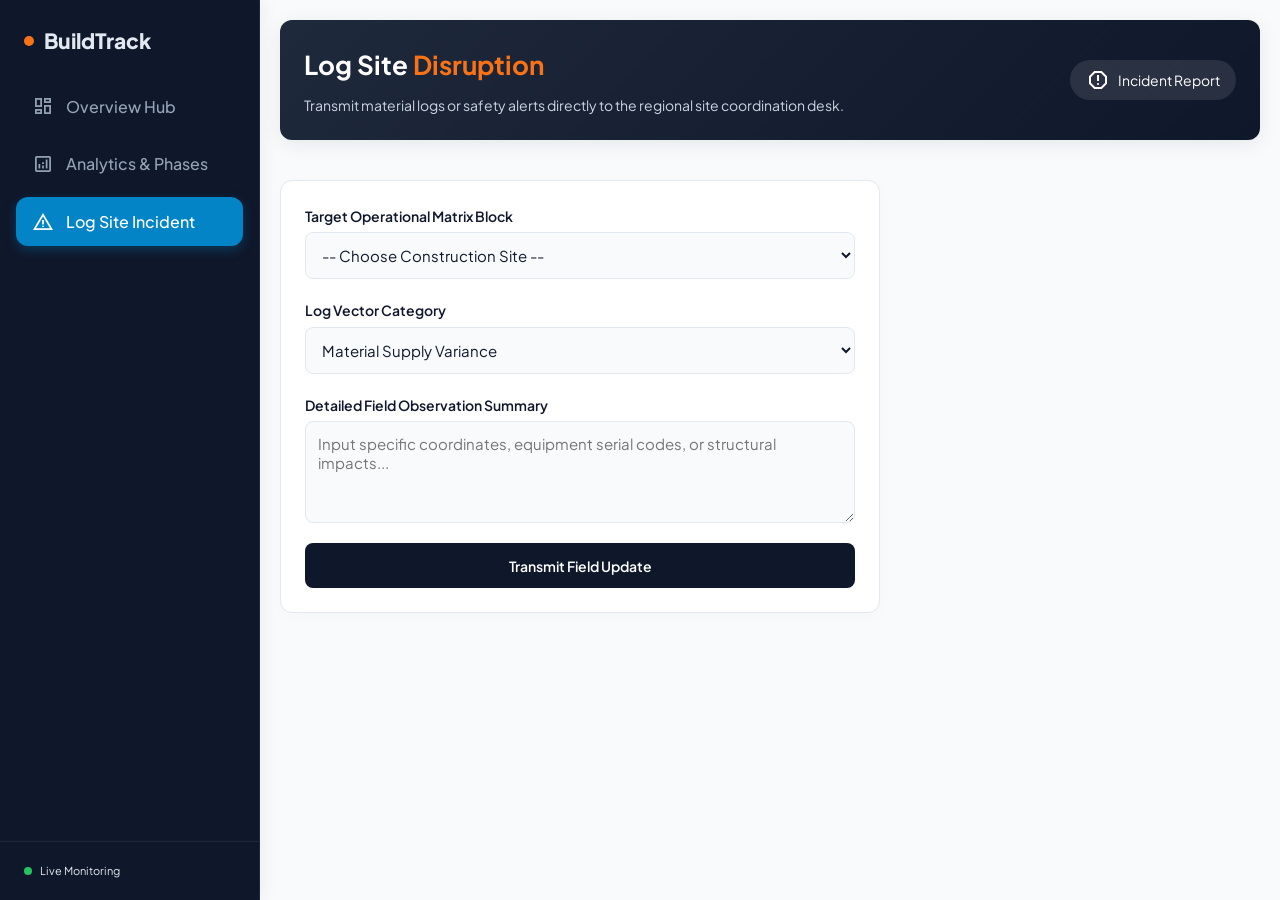
==== report.html @ bacd7566 "first commit" ====
<!DOCTYPE html>
<html lang="en">
<head>
    <meta charset="UTF-8">
    <meta name="viewport" content="width=device-width, initial-scale=1.0">
    <title>BuildTrack | Dispatch Incident Log</title>
    <link rel="stylesheet" href="styles.css">
    <link href="https://fonts.googleapis.com/css2?family=Material+Symbols+Outlined:opsz,wght,FILL,GRAD@20..48,100..700,0,1" rel="stylesheet" />
</head>
<body>

    <!-- SIDEBAR NAVIGATION -->
    <div class="app-layout">
         <button class="mobile-toggle" id="mobileMenuBtn">
            <span class="material-symbols-outlined">menu</span>
        </button>
        <div class="sidebar-overlay" id="sidebarOverlay"></div>

    <aside class="sidebar-nav">
        <div class="sidebar-brand">
            <div class="brand-dot"></div>
            <span>BuildTrack</span>
            <button class="sidebar-close-btn" id="sidebarCloseBtn">
                <span class="material-symbols-outlined">close</span>
            </button>
        </div>
            <ul class="sidebar-menu">
                <li><a href="index.html">
                    <span class="material-symbols-outlined">dashboard</span>
                    <span>Overview Hub</span>
                </a></li>
                <li><a href="projects.html">
                    <span class="material-symbols-outlined">analytics</span>
                    <span>Analytics & Phases</span>
                </a></li>
                <li><a href="report.html" class="active">
                    <span class="material-symbols-outlined">warning</span>
                    <span>Log Site Incident</span>
                </a></li>
            </ul>
            <div class="sidebar-footer">
                <div class="live-status">
                    <span class="live-dot"></span>
                    <span>Live Monitoring</span>
                </div>
            </div>
        </aside>

        <main class="main-container">
            <!-- BEAUTIFUL HEADER -->
            <header class="beautiful-header">
                <div class="header-content">
                    <div>
                        <h1>Log Site <span>Disruption</span></h1>
                        <p>Transmit material logs or safety alerts directly to the regional site coordination desk.</p>
                    </div>
                    <div class="header-stats">
                        <div class="stat-badge">
                            <span class="material-symbols-outlined">report</span>
                            <span>Incident Report</span>
                        </div>
                    </div>
                </div>
            </header>

            <main class="main-layout">
                <div class="form-panel">
                    <form onsubmit="alert('Data localized. Frontend pipeline captured entry.'); return false;">
                        
                        <div class="input-block">
                            <label>Target Operational Matrix Block</label>
                            <select required>
                                <option value="">-- Choose Construction Site --</option>
                                <option>Sheraton Hotel</option>
                                <option>Suncity Residence</option>
                                <option>EFAB Estate Phase 2</option>
                                <option>Jabi Lake Mall</option>
                                <option>Veritas University</option>
                            </select>
                        </div>

                        <div class="input-block">
                            <label>Log Vector Category</label>
                            <select required>
                                <option>Material Supply Variance</option>
                                <option>Machinery Downtime Event</option>
                                <option>Geotechnical Discrepancy</option>
                                <option>Safety Incident</option>
                                <option>Weather Delay</option>
                            </select>
                        </div>

                        <div class="input-block">
                            <label>Detailed Field Observation Summary</label>
                            <textarea rows="4" placeholder="Input specific coordinates, equipment serial codes, or structural impacts..." required></textarea>
                        </div>

                        <button type="submit" class="btn" style="width: 100%; padding: 0.85rem;">Transmit Field Update</button>
                    </form>
                </div>
            </main>
        </main>
    </div>

    <script src="main.js"></script>
</body>
</html>
---- styles.css ----
@import url('https://fonts.googleapis.com/css2?family=Plus+Jakarta+Sans:wght@400;500;600;700;800&display=swap');

/* Basic setup for the entire page */
* {
    margin: 0;
    padding: 0;
    box-sizing: border-box;
    font-family: 'Plus Jakarta Sans', sans-serif;
}

body {
    background-color: #f8fafc;
    color: #0f172a;
    line-height: 1.6;
}

/* Base structural layout grid */
.app-layout {
    display: flex;
    min-height: 100vh;
}

/* Sidebar Navigation Styling (Desktop View) */
.sidebar-nav {
    width: 260px;
    background: #0f172a;
    color: #e2e8f0;
    display: flex;
    flex-direction: column;
    position: fixed;
    height: 100vh;
    left: 0;
    top: 0;
    border-right: 1px solid #1e293b;
    box-shadow: 4px 0 15px rgba(15, 23, 42, 0.05);
    transition: all 0.3s ease;
}

.sidebar-header {
    display: flex;
    justify-content: space-between;
    align-items: center;
    padding-right: 16px;
}

.sidebar-brand {
    padding: 24px;
    display: flex;
    align-items: center;
    gap: 10px;
    font-weight: 800;
    font-size: 21px;
}

.sidebar-brand .brand-dot {
    width: 10px;
    height: 10px;
    background-color: #f97316;
    border-radius: 50%;
}

/* Close button style inside sidebar drawer (Hidden on desktop) */
.sidebar-close-btn {
    display: none;
    background: transparent;
    border: none;
    color: #94a3b8;
    cursor: pointer;
    padding: 6px;
    border-radius: 6px;
    align-items: center;
    justify-content: center;
    transition: all 0.2s ease;
}

.sidebar-close-btn:hover {
    background: rgba(255, 255, 255, 0.1);
    color: #ffffff;
}

.sidebar-close-btn .material-symbols-outlined {
    font-size: 22px;
}

.sidebar-menu {
    list-style: none;
    padding: 0 16px;
    flex: 1;
}

.sidebar-menu li {
    margin-bottom: 8px;
}

.sidebar-menu a {
    display: flex;
    align-items: center;
    gap: 12px;
    padding: 12px 16px;
    text-decoration: none;
    color: #94a3b8;
    font-weight: 500;
    border-radius: 12px;
    transition: all 0.2s ease;
}

.sidebar-menu a .material-symbols-outlined {
    font-size: 22px;
}

.sidebar-menu a:hover {
    background: rgba(255, 255, 255, 0.08);
    color: #ffffff;
    transform: translateX(4px);
}

.sidebar-menu a.active {
    background: #0284c7;
    color: #ffffff;
    box-shadow: 0 4px 12px rgba(2, 132, 199, 0.3);
}

.sidebar-footer {
    padding: 20px 24px;
    border-top: 1px solid #1e293b;
    font-size: 11px;
}

.live-status {
    display: flex;
    align-items: center;
    gap: 8px;
}

.live-dot {
    width: 8px;
    height: 8px;
    background-color: #22c55e;
    border-radius: 50%;
}

/* Right Main Content Workspace Panel */
.main-container {
    flex: 1;
    margin-left: 260px;
    transition: all 0.3s ease;
}

.beautiful-header {
    background: linear-gradient(135deg, #1e293b, #0f172a);
    margin: 20px;
    border-radius: 12px;
    padding: 24px;
    color: #ffffff;
    box-shadow: 0 4px 20px rgba(15, 23, 42, 0.08);
}

.header-content {
    display: flex;
    justify-content: space-between;
    align-items: center;
    flex-wrap: wrap;
    gap: 20px;
}

.header-content h1 {
    font-size: 26px;
    font-weight: 700;
    margin-bottom: 8px;
}

.header-content h1 span {
    color: #f97316;
}

.header-content p {
    color: #cbd5e1;
    font-size: 14px;
}

.header-stats .stat-badge {
    background: rgba(255, 255, 255, 0.1);
    padding: 8px 16px;
    border-radius: 20px;
    display: flex;
    align-items: center;
    gap: 8px;
    font-size: 14px;
}

.main-layout {
    padding: 20px;
}

.section-title {
    font-size: 28px;
    font-weight: 700;
    margin-bottom: 20px;
}

/* Dashboard Presentation Layouts */
.hero-section {
    background: #ffffff;
    padding: 24px;
    display: grid;
    grid-template-columns: 1.2fr 1fr;
    gap: 24px;
    align-items: center;
    border: 1px solid #e2e8f0;
    border-radius: 16px;
    margin-bottom: 24px;
    box-shadow: 0 4px 12px rgba(15, 23, 42, 0.02);
}

.hero-text h1 {
    font-size: 40px;
    font-weight: 800;
    margin-bottom: 10px;
}

.hero-text {
    margin-top: 20px;
}

.hero-visual {
    height: 320px;
    border-radius: 12px;
    overflow: hidden;
    box-shadow: 0 8px 24px rgba(15, 23, 42, 0.06);
}

.hero-img {
    width: 100%;
    height: 100%;
    object-fit: cover;
}

.status-grid {
    display: grid;
    grid-template-columns: repeat(auto-fit, minmax(240px, 1fr));
    gap: 20px;
    margin-bottom: 40px;
}

.status-card {
    background: #ffffff;
    border: 1px solid #e2e8f0;
    border-radius: 12px;
    padding: 20px;
    box-shadow: 0 4px 12px rgba(15, 23, 42, 0.02);
    transition: all 0.2s ease;
}

.status-card:hover {
    transform: translateY(-4px);
    box-shadow: 0 10px 20px rgba(15, 23, 42, 0.05);
}

.status-card label {
    font-size: 14px;
    font-weight: 600;
    color: #64748b;
    display: block;
    margin-bottom: 10px;
}

.status-card .value {
    font-size: 36px;
    font-weight: 700;
}

.showcase-grid {
    display: grid;
    grid-template-columns: repeat(auto-fit, minmax(320px, 1fr));
    gap: 24px;
}

.project-card {
    background: #ffffff;
    border: 1px solid #e2e8f0;
    border-radius: 12px;
    overflow: hidden;
    display: flex;
    flex-direction: column;
    box-shadow: 0 4px 12px rgba(15, 23, 42, 0.02);
    transition: all 0.2s ease;
}

.project-card:hover {
    transform: translateY(-4px);
    box-shadow: 0 12px 24px rgba(15, 23, 42, 0.06);
}

.img-container {
    height: 200px;
    width: 100%;
}

.project-card img {
    width: 100%;
    height: 100%;
    object-fit: cover;
}

.card-body {
    padding: 20px;
    display: flex;
    flex-direction: column;
    gap: 10px;
}

.card-tag {
    align-self: flex-start;
    background: #e0f2fe;
    color: #0369a1;
    font-size: 12px;
    font-weight: 700;
    padding: 4px 12px;
    border-radius: 20px;
}

.card-tag.warning {
    background: #ffedd5;
    color: #c2410c;
}

/* Projects Directory Subpage Elements */
.projects-grid-replacement {
    display: grid;
    grid-template-columns: repeat(auto-fill, minmax(340px, 1fr));
    gap: 24px;
    margin-bottom: 30px;
}

.project-card-replacement {
    background: #ffffff;
    border-radius: 12px;
    padding: 20px;
    border: 1px solid #e2e8f0;
    cursor: pointer;
    box-shadow: 0 4px 12px rgba(15, 23, 42, 0.02);
    transition: all 0.2s ease;
}

.project-card-replacement:hover {
    border-color: #0284c7;
    transform: translateY(-2px);
    box-shadow: 0 8px 20px rgba(2, 132, 199, 0.06);
}

.project-header {
    display: flex;
    justify-content: space-between;
    align-items: center;
    margin-bottom: 12px;
}

.project-name {
    font-weight: 700;
    font-size: 18px;
}

.status-badge {
    padding: 4px 12px;
    border-radius: 20px;
    font-size: 11px;
    font-weight: 700;
}

.status-badge.on-track {
    background: #d4f5e8;
    color: #1b6b4f;
}

.status-badge.delayed {
    background: #ffe0db;
    color: #c23d22;
}

.status-badge.review {
    background: #fff0dd;
    color: #d48a2b;
}

.progress-area {
    margin: 16px 0;
}

.progress-label {
    display: flex;
    justify-content: space-between;
    font-size: 11px;
    margin-bottom: 5px;
    color: #64748b;
}

.progress-bar-bg {
    background: #e2e8f0;
    border-radius: 20px;
    height: 8px;
}

.progress-fill {
    background: #0284c7;
    height: 100%;
    border-radius: 20px;
}

.project-meta {
    display: flex;
    gap: 16px;
    font-size: 11px;
    color: #64748b;
    margin-top: 12px;
    flex-wrap: wrap;
}

/* Form inputs & logs */
.tracker-container {
    background: #ffffff;
    border: 1px solid #e2e8f0;
    border-radius: 12px;
    padding: 20px;
    box-shadow: 0 4px 12px rgba(15, 23, 42, 0.02);
}

.phase-row {
    margin-bottom: 20px;
}

.phase-meta {
    display: flex;
    justify-content: space-between;
    font-weight: 600;
    margin-bottom: 5px;
}

.bar-track {
    background: #f8fafc;
    border-radius: 20px;
    height: 8px;
    width: 100%;
}

.bar-fill {
    background: #0284c7;
    height: 100%;
    border-radius: 20px;
}

.form-panel {
    background: #ffffff;
    border: 1px solid #e2e8f0;
    border-radius: 12px;
    padding: 24px;
    max-width: 600px;
    box-shadow: 0 4px 16px rgba(15, 23, 42, 0.02);
}

.input-block {
    display: flex;
    flex-direction: column;
    gap: 5px;
    margin-bottom: 20px;
}

.input-block label {
    font-size: 14px;
    font-weight: 600;
    color: #0f172a;
}

.input-block input,
.input-block select,
.input-block textarea {
    padding: 12px;
    border: 1px solid #e2e8f0;
    background-color: #f8fafc;
    color: #0f172a;
    border-radius: 8px;
    font-size: 15px;
    outline: none;
    transition: all 0.2s ease;
}

.input-block input:focus,
.input-block select:focus,
.input-block textarea:focus {
    border-color: #0284c7;
    background-color: #ffffff;
    box-shadow: 0 0 0 3px rgba(2, 132, 199, 0.1);
}

/* Control Elements & Modals */
.btn {
    display: inline-block;
    background-color: #0f172a;
    color: #ffffff;
    text-decoration: none;
    font-weight: 600;
    font-size: 14px;
    padding: 12px 24px;
    border-radius: 8px;
    border: none;
    cursor: pointer;
    text-align: center;
    transition: all 0.2s ease;
}

.btn:hover {
    background-color: #0284c7;
    box-shadow: 0 4px 12px rgba(2, 132, 199, 0.2);
}

.btn-secondary {
    background-color: transparent;
    color: #0f172a;
    border: 1px solid #e2e8f0;
}

.btn-secondary:hover {
    background-color: #f8fafc;
    box-shadow: none;
}

.modal-mask {
    position: fixed;
    top: 0;
    left: 0;
    width: 100%;
    height: 100%;
    background: rgba(15, 23, 42, 0.4);
    display: none;
    justify-content: center;
    align-items: center;
}

.modal-window {
    background: #ffffff;
    border: 1px solid #e2e8f0;
    border-radius: 12px;
    padding: 32px;
    max-width: 500px;
    width: 90%;
    position: relative;
    box-shadow: 0 20px 40px rgba(15, 23, 42, 0.15);
}

.modal-close {
    position: absolute;
    top: 10px;
    right: 15px;
    font-size: 24px;
    cursor: pointer;
    color: #64748b;
}

/* Floating Hamburger Trigger for Mobile Screens */
.mobile-toggle {
    display: none;
    position: fixed;
    top: 16px;
    left: 16px;
    background: #0284c7;
    color: #ffffff;
    border: none;
    border-radius: 8px;
    padding: 10px;
    cursor: pointer;
    box-shadow: 0 4px 12px rgba(2, 132, 199, 0.3);
    align-items: center;
    justify-content: center;
}

/* Blurred backdrop layer structure */
.sidebar-overlay {
    display: none;
    position: fixed;
    top: 0;
    left: 0;
    width: 100%;
    height: 100%;
    background-color: rgba(15, 23, 42, 0.4); /* Semi-transparent tint */
    backdrop-filter: blur(5px);              /* Blurs everything underneath */
    -webkit-backdrop-filter: blur(5px);       /* Safari alternative engine support */
}

/* ==========================================================================
   Universal Responsive Breakpoints
   ========================================================================== */

@media (max-width: 992px) {
    .hero-text h1 {
        font-size: 32px;
    }
}

@media (max-width: 768px) {
    .mobile-toggle {
        display: flex;
    }

    .sidebar-overlay.active {
        display: block;
    }

    .sidebar-close-btn {
        display: flex;
        margin-left: auto; /* Aligns close button neatly to the right corner */
    }

    .main-container {
        margin-left: 0;
        padding-top: 55px;
    }

    .sidebar-nav {
        transform: translateX(-100%);
        width: 270px;
    }

    .sidebar-nav.active {
        transform: translateX(0);
    }

    .beautiful-header {
        margin: 12px;
        padding: 16px;
    }

    .header-content {
        flex-direction: column;
        align-items: flex-start;
        gap: 12px;
    }

    .header-content h1 {
        font-size: 22px;
    }

    .section-title {
        font-size: 22px;
        margin-bottom: 16px;
    }

    .hero-section {
        grid-template-columns: 1fr;
        gap: 16px;
        padding: 16px;
    }

    .hero-visual {
        height: 220px;
    }

    .status-grid {
        grid-template-columns: 1fr;
        gap: 12px;
        margin-bottom: 24px;
    }

    .status-card {
        padding: 16px;
    }

    .status-card .value {
        font-size: 28px;
    }

    .showcase-grid,
    .projects-grid-replacement {
        grid-template-columns: 1fr;
        gap: 16px;
    }

    .main-layout {
        padding: 12px;
    }
}
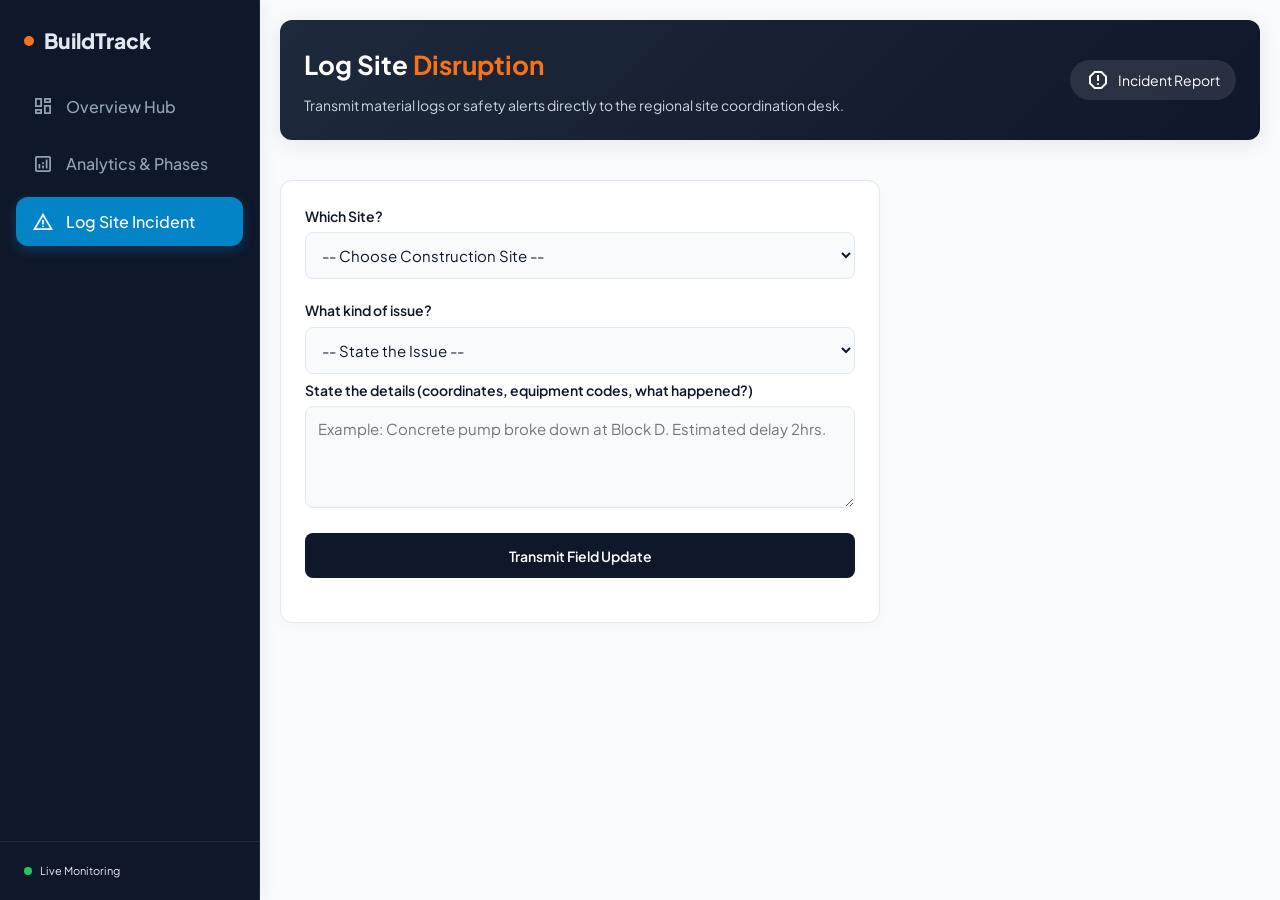
==== commit b0f0eef1: "Changed some texts" ====
--- a/report.html
+++ b/report.html
@@ -65,10 +65,9 @@
 
             <main class="main-layout">
                 <div class="form-panel">
-                    <form onsubmit="alert('Data localized. Frontend pipeline captured entry.'); return false;">
                         
                         <div class="input-block">
-                            <label>Target Operational Matrix Block</label>
+                            <label>Which Site?</label>
                             <select required>
                                 <option value="">-- Choose Construction Site --</option>
                                 <option>Sheraton Hotel</option>
@@ -79,24 +78,24 @@
                             </select>
                         </div>
 
-                        <div class="input-block">
-                            <label>Log Vector Category</label>
+                         <div class="input-block">
+                            <label>What kind of issue?</label>
                             <select required>
-                                <option>Material Supply Variance</option>
-                                <option>Machinery Downtime Event</option>
-                                <option>Geotechnical Discrepancy</option>
+                                <option value="">-- State the Issue --</option>
+                                <option>Material Supply Delay</option>
+                                <option>Electrical Fault</option>
+                                <option>Water Table Intrusion</option>
                                 <option>Safety Incident</option>
                                 <option>Weather Delay</option>
+                                <option>Others..</option>
                             </select>
-                        </div>
 
-                        <div class="input-block">
-                            <label>Detailed Field Observation Summary</label>
-                            <textarea rows="4" placeholder="Input specific coordinates, equipment serial codes, or structural impacts..." required></textarea>
+                       <div class="input-block">
+                            <label> State the details (coordinates, equipment codes, what happened?)</label>
+                            <textarea rows="4" placeholder="Example: Concrete pump broke down at Block D. Estimated delay 2hrs." required></textarea>
                         </div>
 
                         <button type="submit" class="btn" style="width: 100%; padding: 0.85rem;">Transmit Field Update</button>
-                    </form>
                 </div>
             </main>
         </main>
